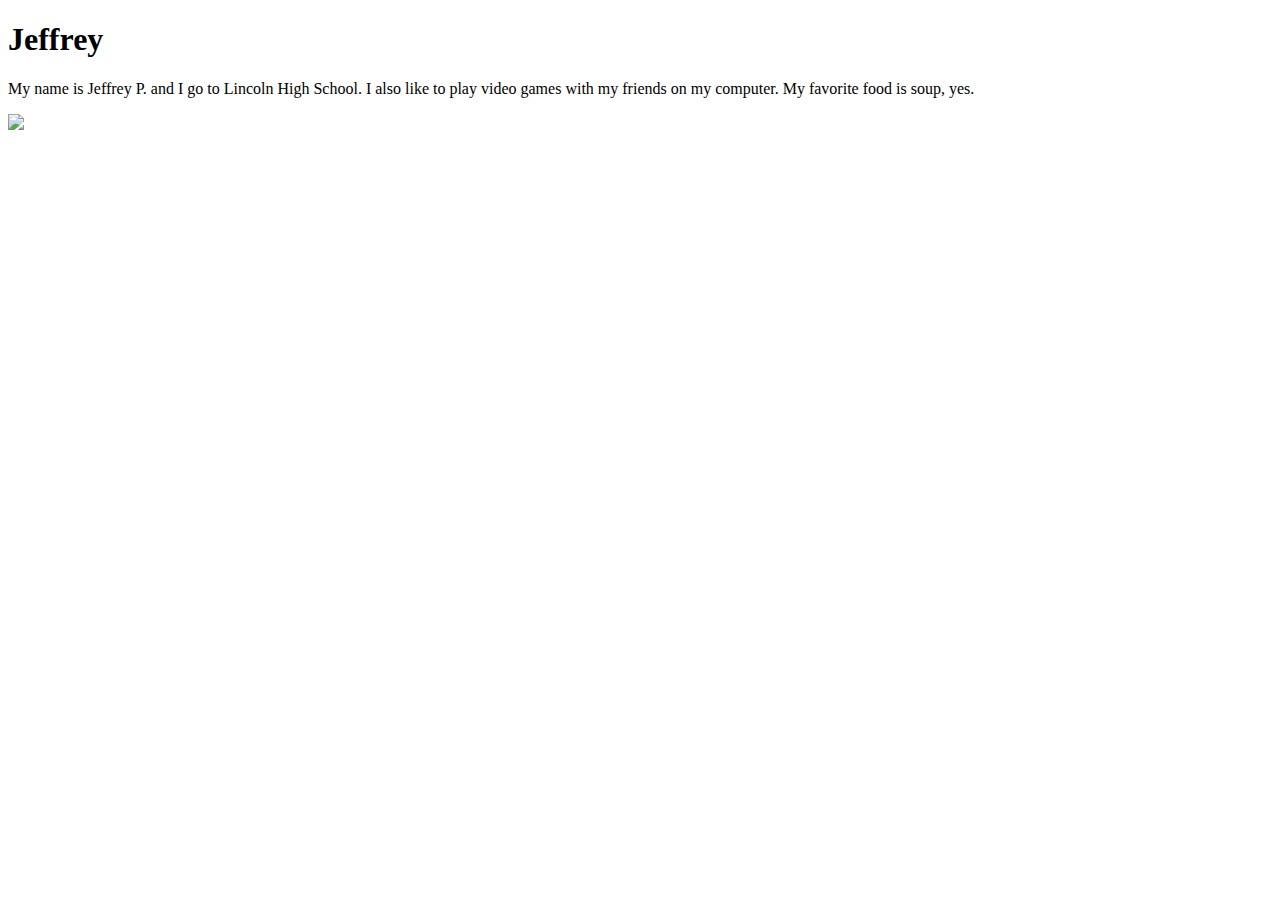
==== index.html @ d42a602b "updated index.html" ====
<!DOCTYPE html>
<html>
<head>
<title> Jeffrey P. </title>
</head>
<body>
<h1> Jeffrey </h1>
<p> My name is Jeffrey P. and I go to Lincoln High School. I also like to play video games with my friends on my computer. My favorite food is soup, yes. </p>
</body>
  <img src=https://upload.wikimedia.org/wikipedia/commons/2/23/Latin_F.png>
</html>
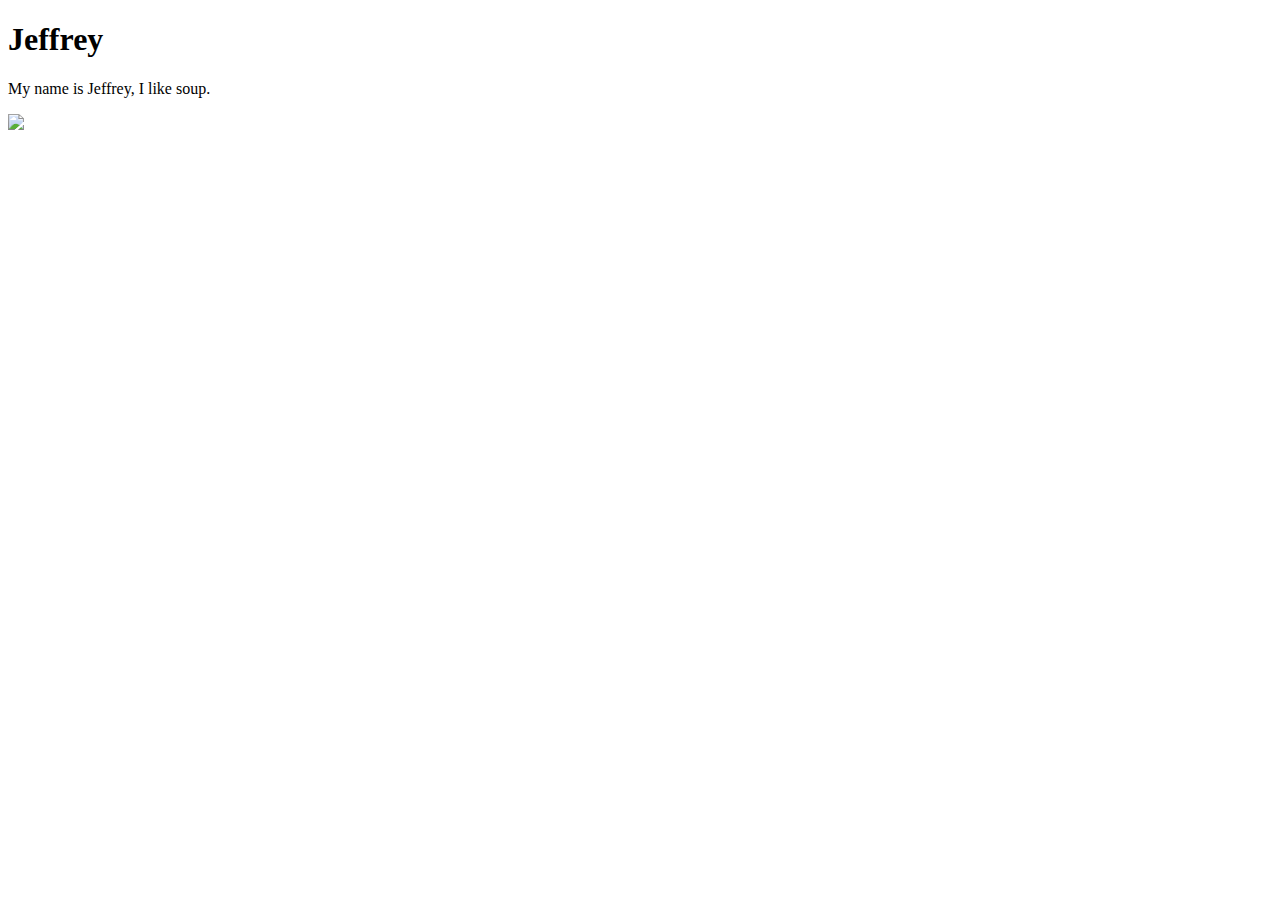
==== commit eef66610: "Update index.html" ====
--- a/index.html
+++ b/index.html
@@ -5,7 +5,7 @@
 </head>
 <body>
 <h1> Jeffrey </h1>
-<p> My name is Jeffrey P. and I go to Lincoln High School. I also like to play video games with my friends on my computer. My favorite food is soup, yes. </p>
-</body>
-  <img src=https://upload.wikimedia.org/wikipedia/commons/2/23/Latin_F.png>
+<p> My name is Jeffrey, I like soup. </p>
+  <img src="https://images.halloweencostumes.com/products/38386/1-1/plants-vs-zombies-child-peashooter-costume1.jpg ,width=300pix, height=170pix">
+  </body>
 </html>
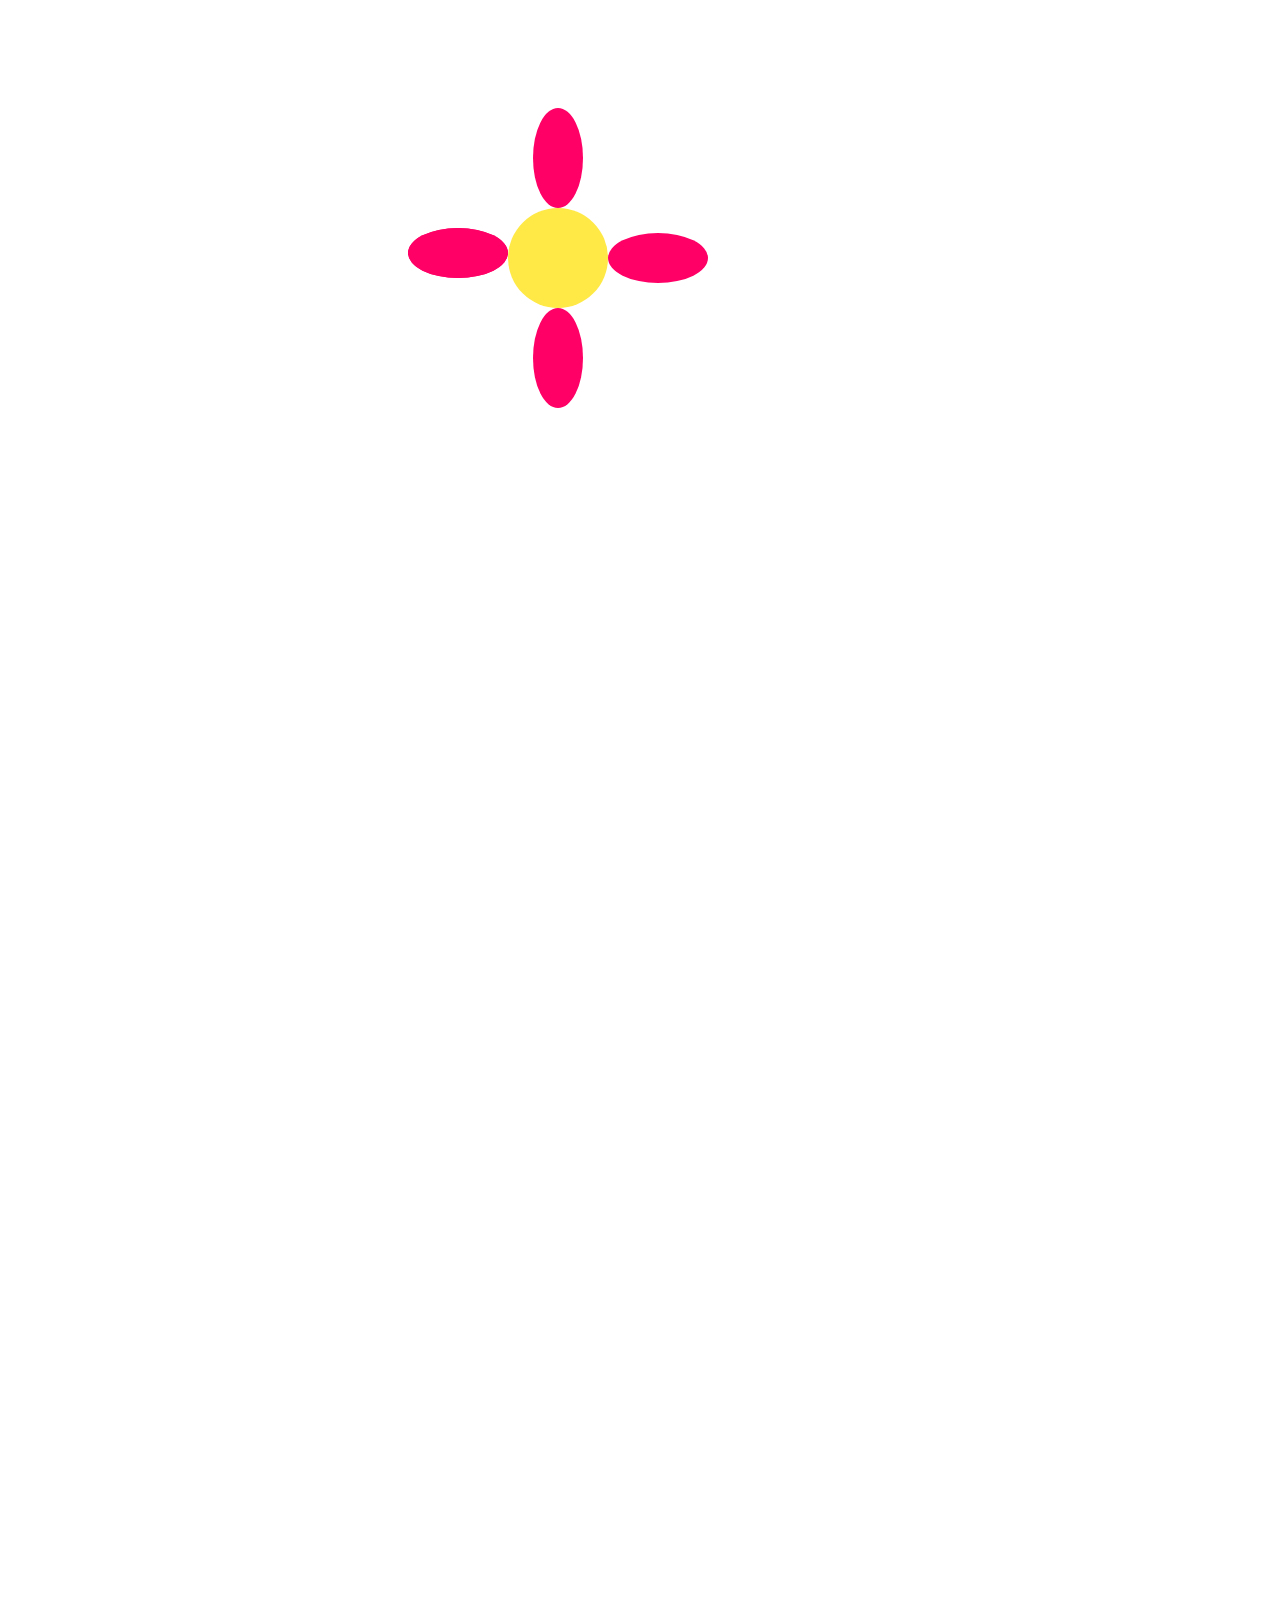
==== commit 467fa875: "added things" ====
--- a/index.html
+++ b/index.html
@@ -1,11 +1,21 @@
 <!DOCTYPE html>
 <html>
 <head>
-<title> Jeffrey P. </title>
+    <meta charset="utf-8">
+    <meta http-equiv="X-UA-Compatible" content="IE=edge">
+    <title> flowers </title>
+    <meta name="viewport" content="width=device-width, initial-scale=1">
+    <link rel="stylesheet" type="text/css" media="screen">
+   
 </head>
 <body>
-<h1> Jeffrey </h1>
-<p> My name is Jeffrey, I like soup. </p>
-  <img src="https://images.halloweencostumes.com/products/38386/1-1/plants-vs-zombies-child-peashooter-costume1.jpg ,width=300pix, height=170pix">
-  </body>
-</html>
+        <div id="drawing"> </div>
+    
+       
+        <script src="jquery-3.3.1.js"> </script>
+        <script src="svg.js"> </script>
+        <script src="index.js"> </script>
+    
+    
+</body>
+</html>